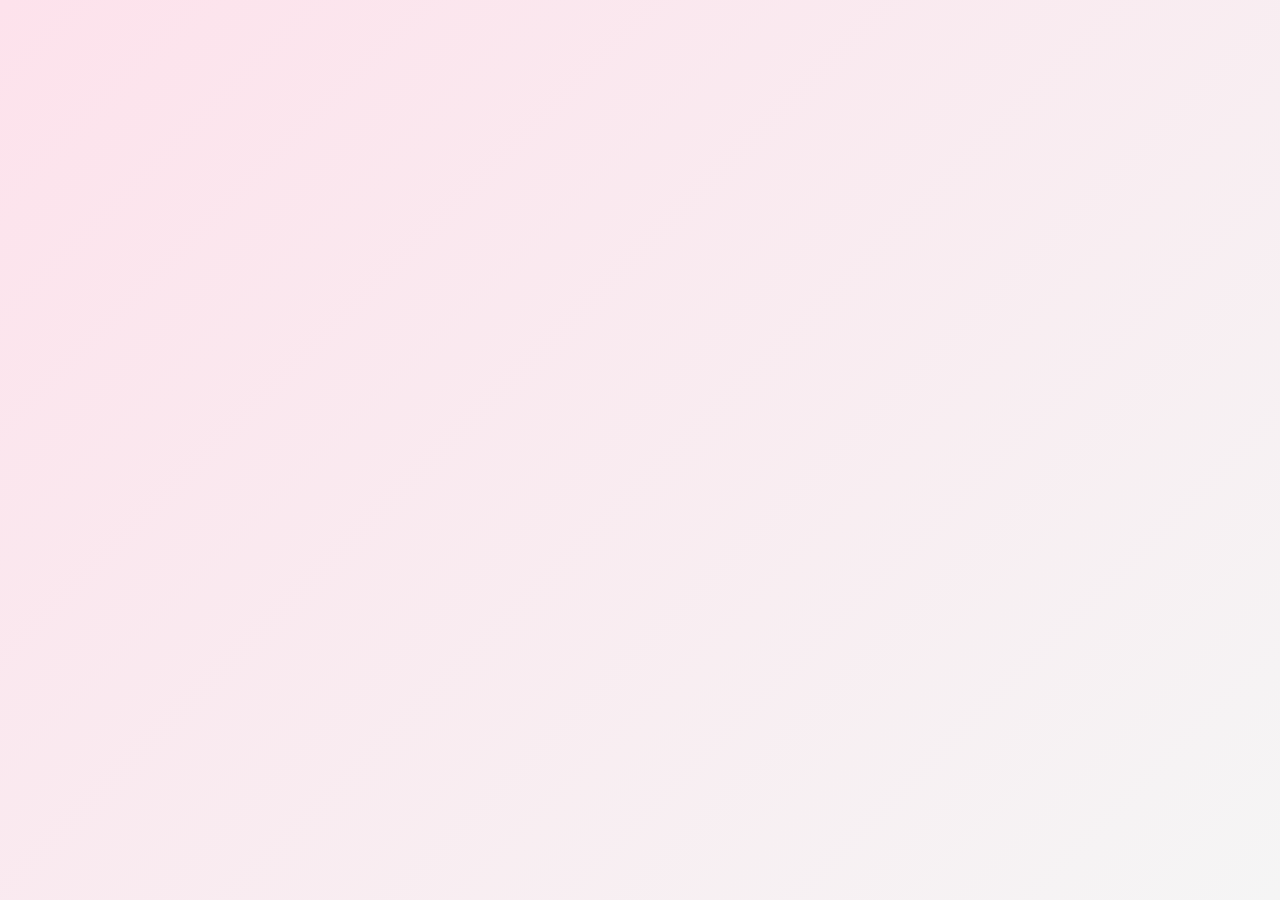
==== about.html @ 70b6f271 "Додала всі головні файли Додано головну сторінку, каталог, сторінку про сайт" ====
<!DOCTYPE html>
<html>
<head>
	<meta charset="utf-8">
	<meta name="viewport" content="width=device-width, initial-scale=1">
	<title>Про проєкт</title>
	<link rel="stylesheet" type="text/css" href="style.css">
</head>
<body>
	
<script type="text/javascript" src="script.js"></script>
</body>
</html>
---- style.css ----
body{
	margin: 0;
	padding: 0;
	font-family: Arial;
	background: linear-gradient(135deg, #fde2ec, #f5f5f5);
	min-height: 100vh;
	display: flex;
	flex-direction: column;
}

header{
	background: linear-gradient(90deg, #333333, #b56c8f);
	color: #fff;
	padding: 25px;
	text-align: center;
	font-size: 26px;
	font-weight: bold;
	letter-spacing: 1px;
	box-shadow: 0px 3px 10px rgba(0,0,0,0.15);
}

main{
	padding: 30px;
	flex: 1;
	margin: 10 auto;
}

footer{
	background: linear-gradient(90deg, #555555, #d98cbf);
	color: #fff;
	padding: 25px;
	text-align: center;
	font-size: 18px;
	font-weight: bold;
	letter-spacing: 1px;
	box-shadow: 0px -3px 10px rgba(0,0,0,0.1);
}

.products-container {
	display: flex;
	flex-wrap: wrap;
	gap: 25px;
	justify-content: center;
	max-width: 1700px;
	margin: auto;
}

.product-card {
	background: linear-gradient(135deg, #ffffff, #ffe6f2);
	box-shadow: 0px 10px 25px rgba(0,0,0,0.2);
	border-radius: 18px;
	width: 260px;
	padding: 18px;
	transition: 0.3s ease;
	display: flex;
	flex-direction: column;   
	justify-content: space-between; 
	position: relative;
	overflow: hidden;
}


.product-card:hover{
	transform: translateY(-10px);
	box-shadow: 0px 20px 40px rgba(0,0,0,0.3);
}

.product-card h3 {
	margin: 5px 0 10px;
	font-size: 21px;
	color: #111;
}

.products-category {
	font-size: 13px;
	color: #777;
	margin-bottom: 5px;
}

.products-description {
	font-size: 14px;
	color: #444;
	margin-bottom: 10px;
}

.product-price {
	font-weight: bold;
	font-size: 20px;
	color: #000;
	margin-bottom: 15px;
}

.add-to-card-btn{
	border: none;
	padding: 12px;
	border-radius: 25px;
	width: 100%;
	font-weight: bold;
	letter-spacing: 1px;
	color: white;
	background: linear-gradient(135deg, #333333, #b56c8f);
	cursor: pointer;
	transition: 0.3s;
}

.add-to-card-btn:hover{
	background: linear-gradient(135deg, #b56c8f, #333333); 
	transform: scale(1.05);
}

.cart-info{
	margin: 10px;
	font-size: 20px;
	color: #fff;

}

#search-btn {
	padding: 12px 25px;
	border: none;
	border-radius: 25px;
	background: #ffffff;        
	color: #333333;           
	font-weight: bold;
	font-size: 13px;
	cursor: pointer;
	transition: 0.3s;
	box-shadow: 0 5px 15px rgba(0,0,0,0.2);
}

#search-btn:hover {
	background: #f0f0f0;      
	transform: scale(1.05);
	box-shadow: 0 8px 20px rgba(0,0,0,0.3);
}




.clear-cart-btn {
	padding: 10px 18px;
	margin-top: 10px;
	border: none;
	border-radius: 20px;
	background: #ffffff;
	color: #333;
	font-weight: bold;
	cursor: pointer;
	transition: 0.3s;
	box-shadow: 0px 3px 8px rgba(0,0,0,0.2);
}

.clear-cart-btn:hover {
	background: #f0f0f0;
	transform: scale(1.05);
}

.results-info{
	text-align: center;
	font-size: 18px;
	font-weight: bold;
	margin-bottom: 20px;
	color: #333;
}


@media (max-width: 480px){
	.product-card{
		width: 100%;
		max-width: 340px;
		min-height: 420px;
		padding: 20px;
	}

	.products-description{
		font-size: 15px;
	}
}

@media (max-width: 768px){
	.product-card{
		width: 48%;
	}
}

@media (max-width: 1024px){
	.product-card{
		width: 32%;
	}
}




.nav-list {
    list-style: none;
    display: flex;
    justify-content: center;
    align-items: center;
    gap: 40px;
    margin: 0;
    padding: 0;
}

.nav-list li {
    position: relative;
}

.nav-list a {
    display: inline-block;       
    text-decoration: none;
    color: #fff;
    font-weight: bold;
    font-size: 20px;
    padding: 8px 12px;
    transition: transform 0.3s, color 0.3s;
}

.nav-list a:hover {
    transform: scale(1.2);
    color: #ffe6f2;
}


.container{
    max-width: 1100px;
    margin: 0 auto;
    width: 100%;
}

.welcome-block{
    background: linear-gradient(135deg, #fde2ec, #fce4f0);
    border-radius: 20px;
    padding: 60px 30px;
    margin: 50px auto;
    max-width: 1000px;
    text-align: center;
    box-shadow: 0 10px 30px rgba(0,0,0,0.1);
    transition: transform 0.3s, box-shadow 0.3s;
}

.welcome-block:hover{
    transform: scale(1.02);
    box-shadow: 0 15px 35px rgba(0,0,0,0.15);
}

.welcome-content h2{
    font-size: 36px;
    color: #333;
    margin-bottom: 20px;
}

.welcome-content p{
    font-size: 20px;
    color: #555;
    margin-bottom: 30px;
}

.welcome-content ul{
    list-style: none;
    padding: 0;
    display: flex;
    justify-content: center;
    gap: 30px;
    flex-wrap: wrap;
}

.welcome-content ul li{
    background: #fff;
    border-radius: 12px;
    padding: 15px 25px;
    font-size: 18px;
    font-weight: bold;
    box-shadow: 0 5px 15px rgba(0,0,0,0.08);
    transition: transform 0.3s, box-shadow 0.3s;
}

.welcome-content ul li:hover{
    transform: scale(1.1);
    box-shadow: 0 10px 25px rgba(0,0,0,0.15);
}



.popular{
    margin: 80px 0;
}

.popular h2{
    text-align: center;
    font-size: 32px;
    margin-bottom: 40px;
}

.popular-grid{
    display: grid;
    grid-template-columns: repeat(3, 1fr);
    gap: 25px;
}

.product-preview{
    background: #fff;
    border-radius: 16px;
    padding: 30px;
    text-align: center;
    transition: transform 0.3s, box-shadow 0.3s;
}

.product-preview:hover{
    transform: scale(1.05);
    box-shadow: 0 10px 25px rgba(0,0,0,0.15);
}

.register{
    background: #fff;
    border-radius: 20px;
    padding: 40px;
    max-width: 700px;
    margin: 80px auto;
    text-align: center;
}

.register h2{
    margin-bottom: 20px;
}

.register-form input{
    width: 100%;
    padding: 12px;
    margin-bottom: 15px;
    border-radius: 10px;
    border: 1px solid #ccc;
}

.register-form button{
    width: 100%;
    padding: 12px;
    border: none;
    border-radius: 12px;
    background: linear-gradient(90deg, #333, #b56c8f);
    color: #fff;
    font-size: 16px;
    cursor: pointer;
}

.register-form button:hover{
    opacity: 0.9;
}
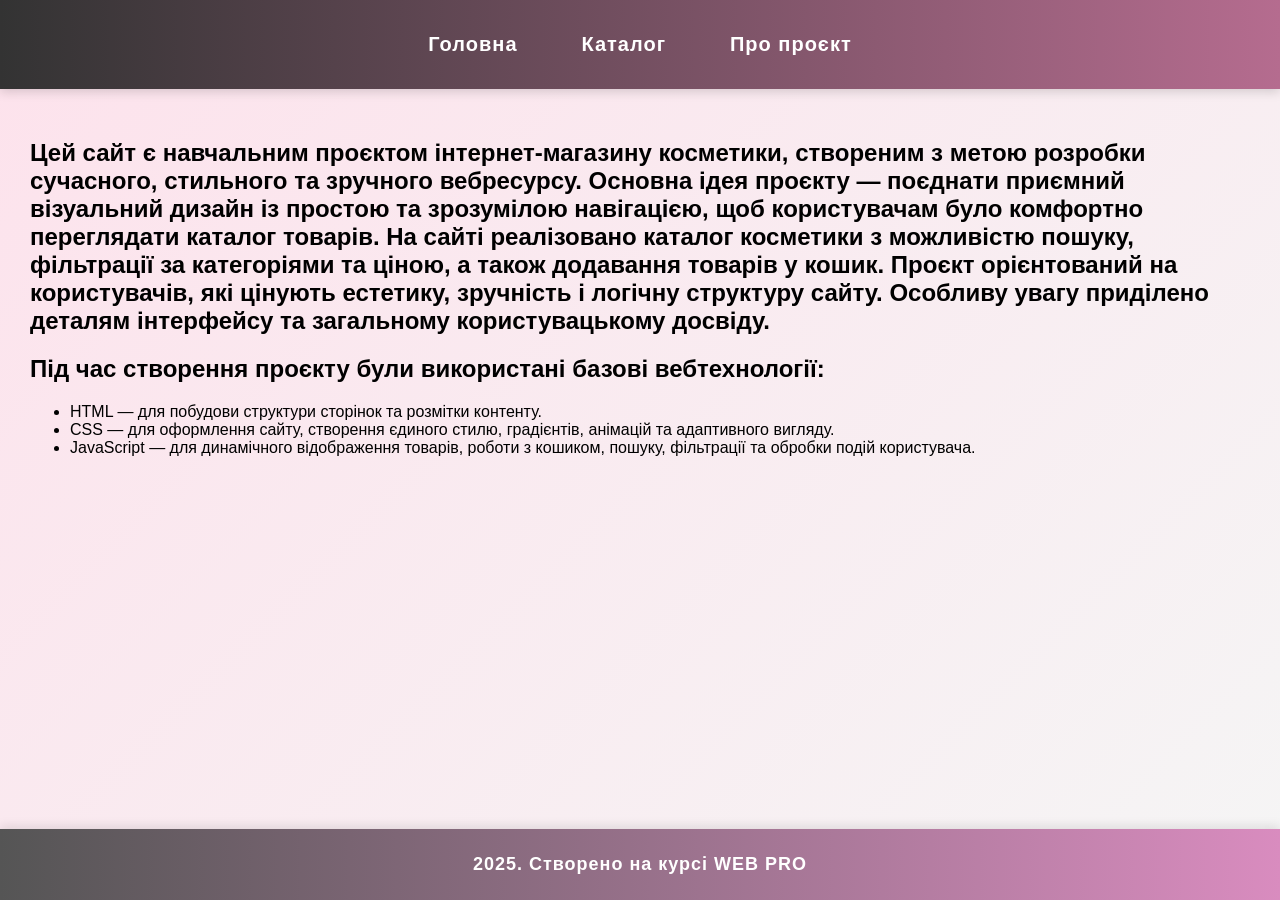
==== commit 1f949df7: "Замінила файл about.html на більш новий" ====
--- a/about.html
+++ b/about.html
@@ -7,7 +7,43 @@
 	<link rel="stylesheet" type="text/css" href="style.css">
 </head>
 <body>
-	
+	<header>
+		<nav>
+        <ul class="nav-list">
+            <li><a href="index.html">Головна</a></li>
+            <li><a href="catalog.html">Каталог</a></li>
+            <li><a href="about.html">Про проєкт</a></li>
+        </ul>
+    </nav>
+	</header>
+
+
+
+	<main>
+
+		<div class="about">
+			<h2>Цей сайт є навчальним проєктом інтернет-магазину косметики, створеним з метою розробки сучасного, стильного та зручного вебресурсу. Основна ідея проєкту — поєднати приємний візуальний дизайн із простою та зрозумілою навігацією, щоб користувачам було комфортно переглядати каталог товарів. На сайті реалізовано каталог косметики з можливістю пошуку, фільтрації за категоріями та ціною, а також додавання товарів у кошик. Проєкт орієнтований на користувачів, які цінують естетику, зручність і логічну структуру сайту. Особливу увагу приділено деталям інтерфейсу та загальному користувацькому досвіду.</h2>
+
+		</div>
+
+		<h2 class="abt">Під час створення проєкту були використані базові вебтехнології:</h2>
+
+			<ul class="list">
+				<li>HTML — для побудови структури сторінок та розмітки контенту.</li>
+				<li>CSS — для оформлення сайту, створення єдиного стилю, градієнтів, анімацій та адаптивного вигляду.</li>
+				<li>JavaScript — для динамічного відображення товарів, роботи з кошиком, пошуку, фільтрації та обробки подій користувача.</li>
+				
+			</ul>
+		
+
+
+
+
+	</main>
+
+
+
+	<footer>2025. Створено на курсі WEB PRO</footer>
 <script type="text/javascript" src="script.js"></script>
 </body>
 </html>
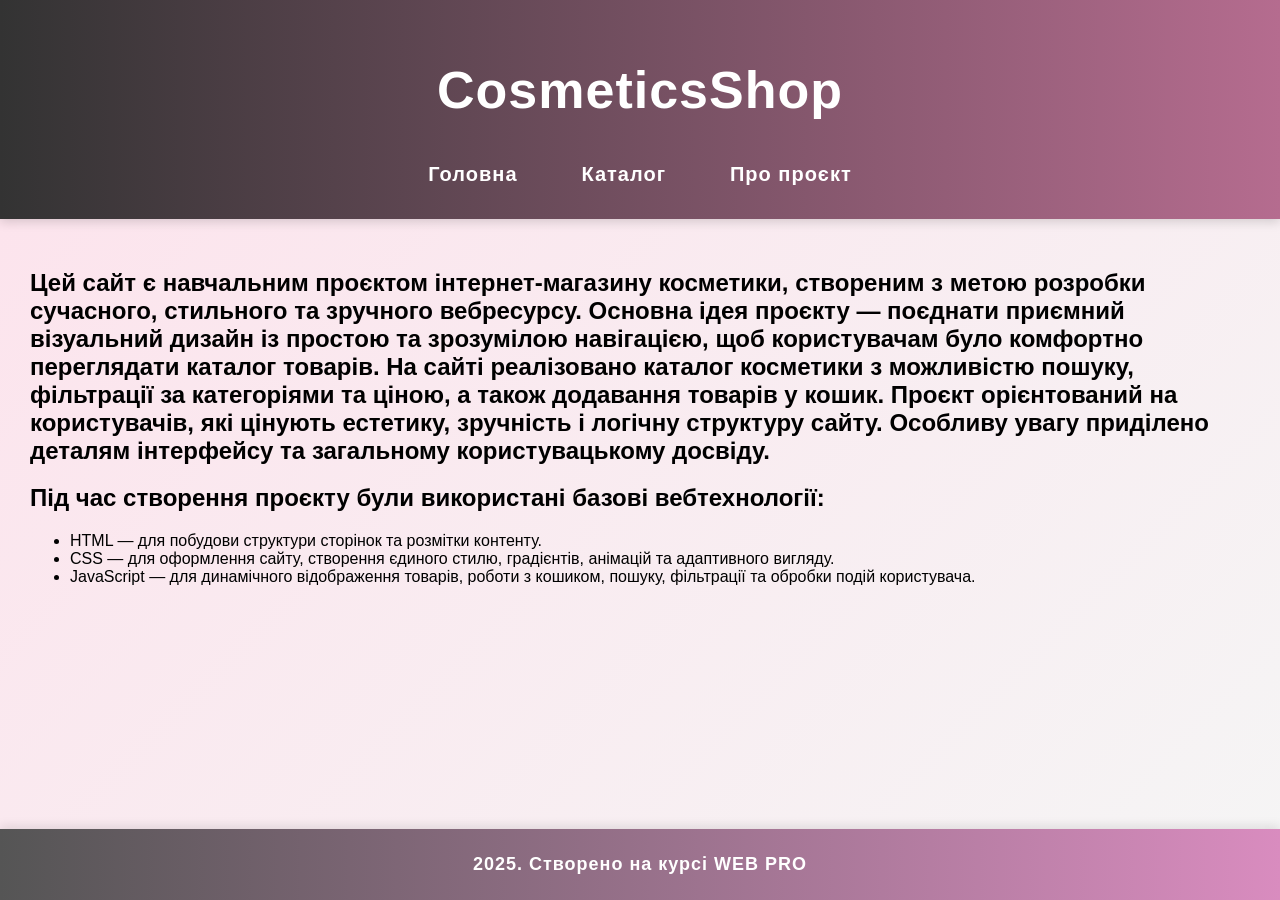
==== commit 99b6743f: "Замінила файл на більш новий та гарний" ====
--- a/about.html
+++ b/about.html
@@ -8,6 +8,7 @@
 </head>
 <body>
 	<header>
+		<h1>CosmeticsShop</h1>
 		<nav>
         <ul class="nav-list">
             <li><a href="index.html">Головна</a></li>
@@ -34,7 +35,9 @@
 				<li>JavaScript — для динамічного відображення товарів, роботи з кошиком, пошуку, фільтрації та обробки подій користувача.</li>
 				
 			</ul>
-		
+
+
+			
 
 
 
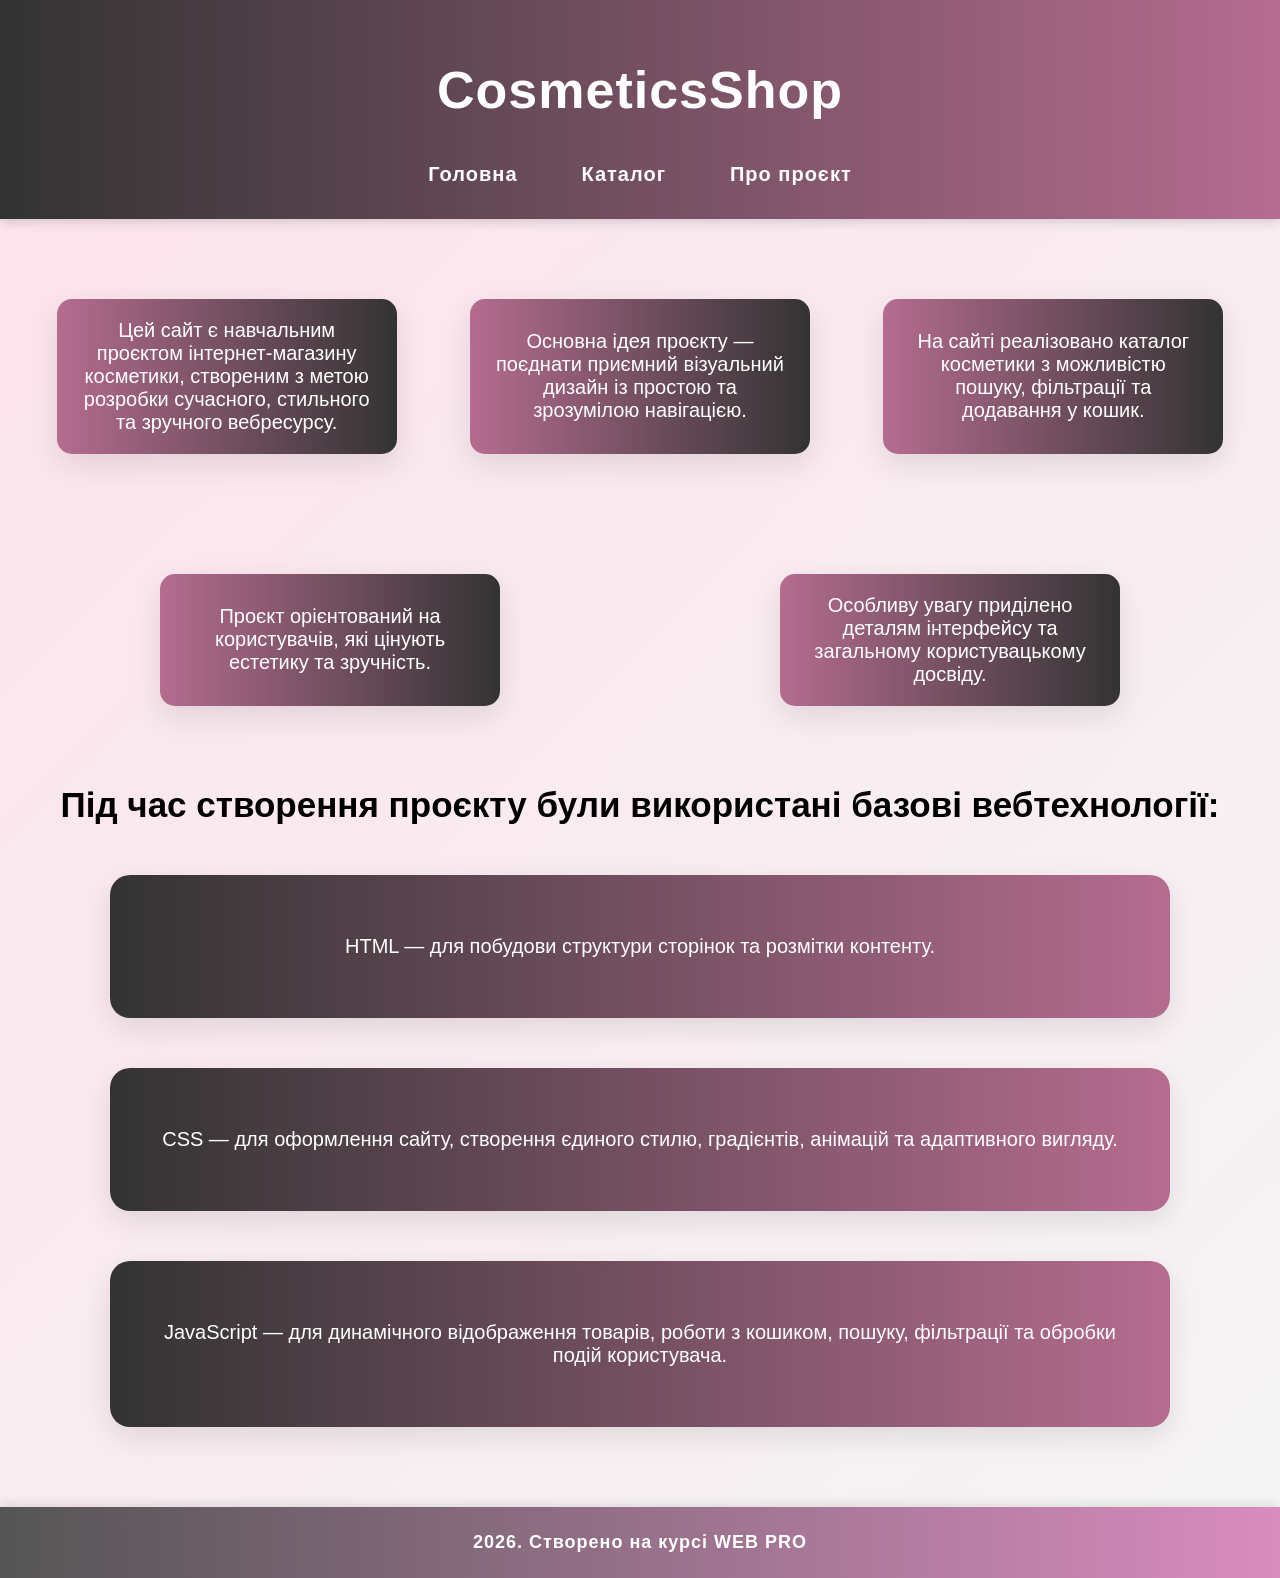
==== commit 7b200c1b: "Додала більше стилів та інформації" ====
--- a/about.html
+++ b/about.html
@@ -22,19 +22,25 @@
 
 	<main>
 
-		<div class="about">
-			<h2>Цей сайт є навчальним проєктом інтернет-магазину косметики, створеним з метою розробки сучасного, стильного та зручного вебресурсу. Основна ідея проєкту — поєднати приємний візуальний дизайн із простою та зрозумілою навігацією, щоб користувачам було комфортно переглядати каталог товарів. На сайті реалізовано каталог косметики з можливістю пошуку, фільтрації за категоріями та ціною, а також додавання товарів у кошик. Проєкт орієнтований на користувачів, які цінують естетику, зручність і логічну структуру сайту. Особливу увагу приділено деталям інтерфейсу та загальному користувацькому досвіду.</h2>
+		<div class="about-container">
+	<div class="about">Цей сайт є навчальним проєктом інтернет-магазину косметики, створеним з метою розробки сучасного, стильного та зручного вебресурсу.</div>
 
-		</div>
+	<div class="about">Основна ідея проєкту — поєднати приємний візуальний дизайн із простою та зрозумілою навігацією.</div>
 
-		<h2 class="abt">Під час створення проєкту були використані базові вебтехнології:</h2>
+	<div class="about">На сайті реалізовано каталог косметики з можливістю пошуку, фільтрації та додавання у кошик.</div>
 
-			<ul class="list">
-				<li>HTML — для побудови структури сторінок та розмітки контенту.</li>
-				<li>CSS — для оформлення сайту, створення єдиного стилю, градієнтів, анімацій та адаптивного вигляду.</li>
-				<li>JavaScript — для динамічного відображення товарів, роботи з кошиком, пошуку, фільтрації та обробки подій користувача.</li>
-				
-			</ul>
+	<div class="about">Проєкт орієнтований на користувачів, які цінують естетику та зручність.</div>
+
+	<div class="about">Особливу увагу приділено деталям інтерфейсу та загальному користувацькому досвіду.</div>
+
+</div>
+
+
+		<h2 class="abt1">Під час створення проєкту були використані базові вебтехнології:</h2>
+
+			<div class="abt">HTML — для побудови структури сторінок та розмітки контенту.</div>
+			<div class="abt">CSS — для оформлення сайту, створення єдиного стилю, градієнтів, анімацій та адаптивного вигляду.</div>
+			<div class="abt">JavaScript — для динамічного відображення товарів, роботи з кошиком, пошуку, фільтрації та обробки подій користувача.</div>
 
 
 			
@@ -46,7 +52,7 @@
 
 
 
-	<footer>2025. Створено на курсі WEB PRO</footer>
+	<footer>2026. Створено на курсі WEB PRO</footer>
 <script type="text/javascript" src="script.js"></script>
 </body>
 </html>
--- a/style.css
+++ b/style.css
@@ -229,7 +229,7 @@
 }
 
 .welcome-block{
-    background: linear-gradient(135deg, #fde2ec, #fce4f0);
+    background: linear-gradient(90deg,  #b56c8f, #333333);
     border-radius: 20px;
     padding: 60px 30px;
     margin: 50px auto;
@@ -246,13 +246,13 @@
 
 .welcome-content h2{
     font-size: 36px;
-    color: #333;
+    color: white;
     margin-bottom: 20px;
 }
 
 .welcome-content p{
     font-size: 20px;
-    color: #555;
+    color: whitesmoke;
     margin-bottom: 30px;
 }
 
@@ -337,7 +337,7 @@
     padding: 12px;
     border: none;
     border-radius: 12px;
-    background: linear-gradient(90deg, #333, #b56c8f);
+    background: linear-gradient(90deg, #b56c8f, #333);
     color: #fff;
     font-size: 16px;
     cursor: pointer;
@@ -346,3 +346,94 @@
 .register-form button:hover{
     opacity: 0.9;
 }
+
+.about{
+	 background: linear-gradient(90deg, #333333, #b56c8f);
+    border-radius: 20px;
+    padding: 60px 30px;
+    margin: 50px auto;
+    max-width: 1000px;
+    text-align: center;
+    box-shadow: 0 10px 30px rgba(0,0,0,0.1);
+    transition: transform 0.3s, box-shadow 0.3s;
+}
+
+.about:hover{
+    transform: scale(1.02);
+    box-shadow: 0 15px 35px rgba(0,0,0,0.15);
+}
+
+.about-container {
+	display: flex;
+	flex-wrap: wrap;
+	gap: 20px;
+}
+
+.about {
+	width: 300px;
+	font-size: 20px;
+	color: white;
+	padding: 20px;
+	background: linear-gradient(90deg, #b56c8f, #333333);
+	border-radius: 15px;
+	display: flex;
+	align-items: center;      
+	justify-content: center;  
+	text-align: center;
+
+}
+
+
+
+
+.abt1{
+	text-align: center;
+	font-size: 35px;
+}
+
+.abt{
+	 background: linear-gradient(90deg, #333333, #b56c8f);
+    border-radius: 20px;
+    padding: 60px 30px;
+    margin: 50px auto;
+    max-width: 1000px;
+    text-align: center;
+    box-shadow: 0 10px 30px rgba(0,0,0,0.1);
+    transition: transform 0.3s, box-shadow 0.3s;
+    color: white;
+    font-size: 20px;
+}
+
+.abt:hover{
+    transform: scale(1.02);
+    box-shadow: 0 15px 35px rgba(0,0,0,0.15);
+}
+
+
+
+
+.list{
+	text-align: center;
+	font-size: 30px;
+	color: #333;
+
+}
+
+.beauty{
+	 background: linear-gradient(90deg, #333333, #b56c8f);
+    border-radius: 20px;
+    padding: 60px 30px;
+    margin: 50px auto;
+    max-width: 1000px;
+    text-align: center;
+    box-shadow: 0 10px 30px rgba(0,0,0,0.1);
+    transition: transform 0.3s, box-shadow 0.3s;
+    color: white;
+    font-size: 20px;
+}
+
+.beauty:hover{
+    transform: scale(1.02);
+    box-shadow: 0 15px 35px rgba(0,0,0,0.15);
+}
+
